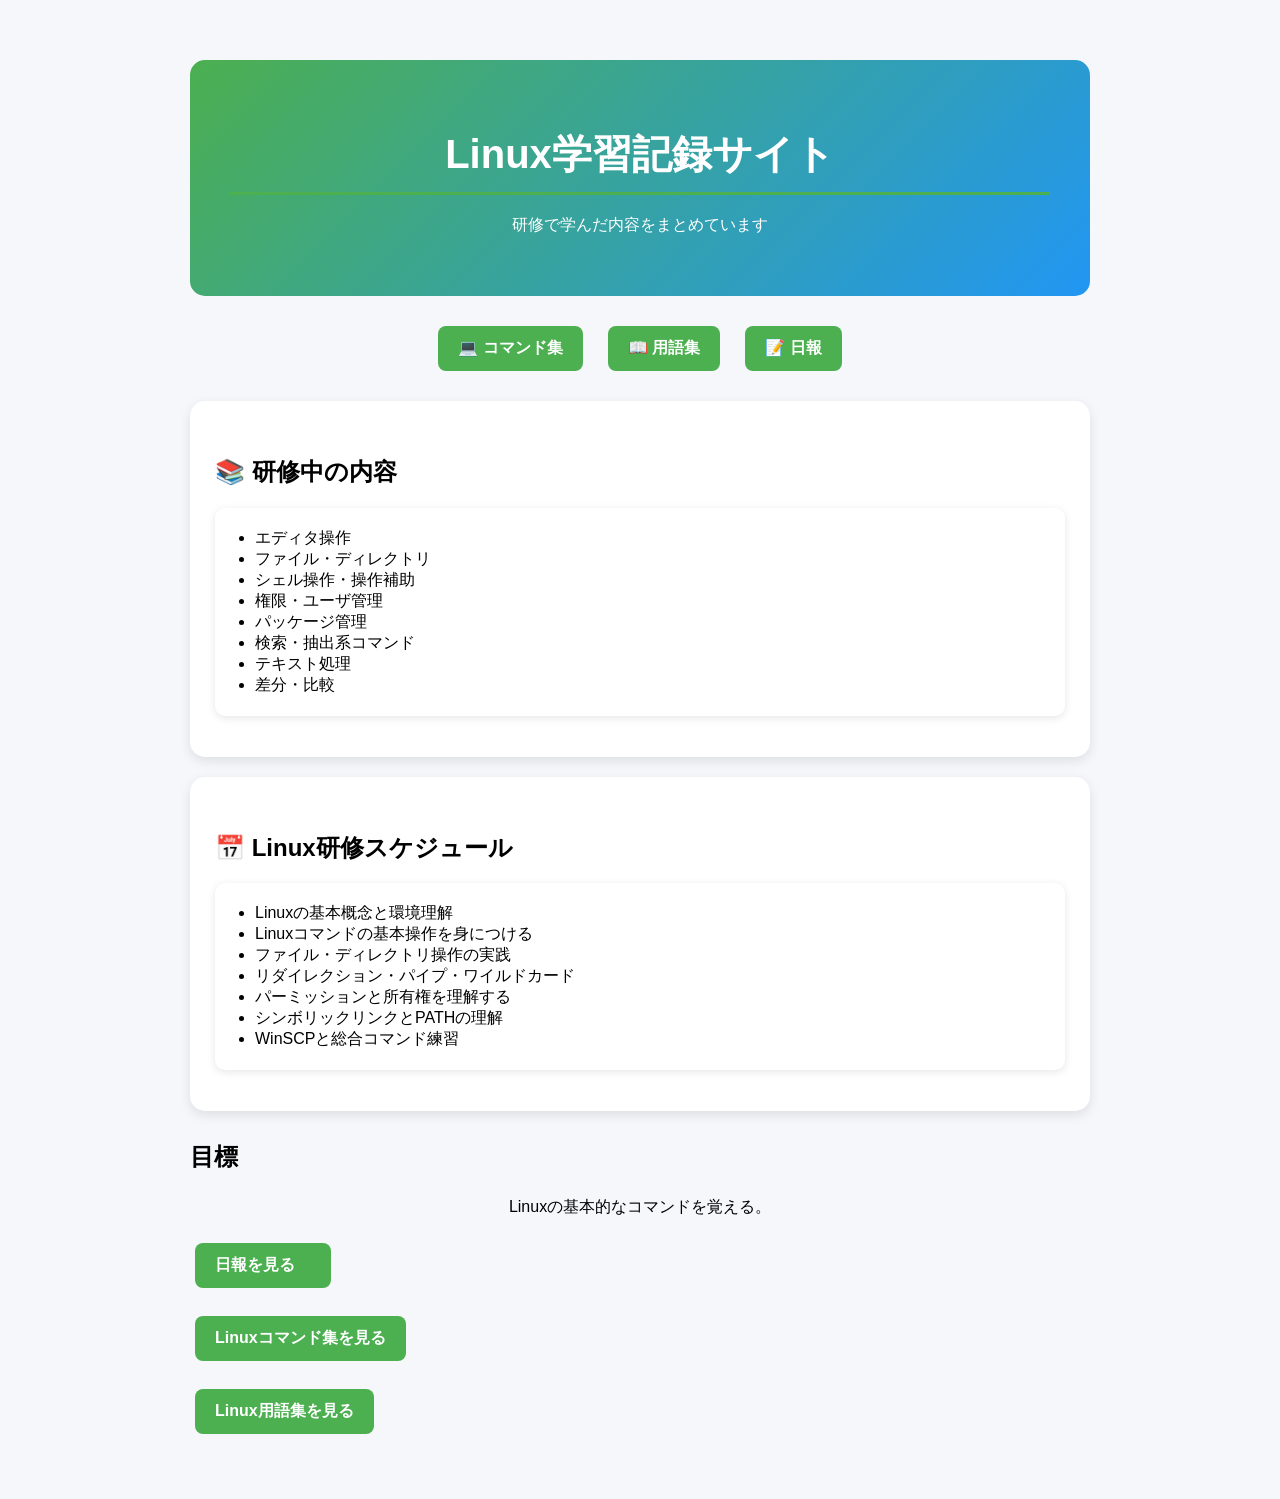
==== index.html @ 24eb8bca "Add files via upload" ====
<!DOCTYPE html>
<html lang="ja">
<head>
  <meta charset="UTF-8">
    <title>Linux学習記録</title>
    <link rel="stylesheet" href="style.css">   
    
</head>
<body>
<div class="header">
    <h1>Linux学習記録サイト</h1>
    <p>研修で学んだ内容をまとめています</p>
</div>
<div class="menu">
    <a href="command.html">💻 コマンド集</a>
    <a href="glossary.html">📖 用語集</a>
    <a href="report.html">📝 日報</a>
</div>
<div class="card">
    <h2>📚 研修中の内容</h2>

    <ul>
        <li>エディタ操作</li>
        <li>ファイル・ディレクトリ</li>
        <li>シェル操作・操作補助</li>
        <li>権限・ユーザ管理</li>
        <li>パッケージ管理</li>
        <li>検索・抽出系コマンド</li>
        <li>テキスト処理</li>
        <li>差分・比較</li>

</div>        
<div class="card">
    <h2>📅 Linux研修スケジュール</h2>

<ul>
    <li>Linuxの基本概念と環境理解</li>
    <li>Linuxコマンドの基本操作を身につける</li>
    <li>ファイル・ディレクトリ操作の実践</li>
    <li>リダイレクション・パイプ・ワイルドカード</li>
    <li>パーミッションと所有権を理解する</li>
    <li>シンボリックリンクとPATHの理解</li>
    <li>WinSCPと総合コマンド練習</li>
</ul>
</div>
    </table>

    <h2>目標</h2>
    <p>Linuxの基本的なコマンドを覚える。</p>

<a href="report.html">日報を見る　</a>

<br><br>

<a href="command.html">Linuxコマンド集を見る</a>
<br><br>

<a href="glossary.html">Linux用語集を見る</a>
</body>
</html>
---- style.css ----
body {
    max-width: 900px;
    margin: 40px auto;
    padding: 20px;
    background-color: #f5f7fa;
    font-family: Arial, sans-serif;
}

h1 {
    text-align: center;
    border-bottom: 3px solid #4CAF50;
    padding-bottom: 10px;
}

h2 {
    margin-top: 30px;
}

p {
    text-align: center;
    line-height: 1.8;
}

ul {
    background: white;
    padding: 20px 40px;
    border-radius: 10px;
    box-shadow: 0 2px 8px rgba(0,0,0,0.1);
}

table {
    width: 100%;
    border-collapse: collapse;
    background: white;
}

th,
td {
    border: 1px solid #ddd;
    padding: 10px;
    text-align: left;
}

th {
    background-color: #4CAF50;
    color: white;
}

tr:nth-child(even) {
    background-color: #f2f2f2;
}

a {
    display: inline-block;
    padding: 10px 15px;
    margin: 5px;
    background-color: #4CAF50;
    color: white;
    text-decoration: none;
    border-radius: 5px;
　　font-weight: bold;
}

a:hover {
    opacity: 0.8;
}

img {
    width: 200px;
    display: block;
    margin: 20px auto;
}

#searchBox {
    width: 300px;
    padding: 8px;
    margin-bottom: 20px;
}
.header {
    background: linear-gradient(135deg, #4CAF50, #2196F3);
    color: white;
    padding: 40px;
    border-radius: 15px;
    text-align: center;
    margin-bottom: 20px;
}

.header h1 {
    font-size: 40px;
    margin-bottom: 10px;
}

.menu {
    display: flex;
    justify-content: center;
    gap: 15px;
    margin: 25px 0;
}

a {
    display: inline-block;
    padding: 12px 20px;
    background-color: #4CAF50;
    color: white;
    text-decoration: none;
    border-radius: 8px;
    font-weight: bold;
    transition: 0.3s;
}

a:hover {
    transform: translateY(-3px);
    opacity: 0.9;
}
.card {
    background: white;
    padding: 25px;
    margin-top: 20px;
    border-radius: 15px;
    box-shadow: 0 4px 12px rgba(0,0,0,0.1);
}
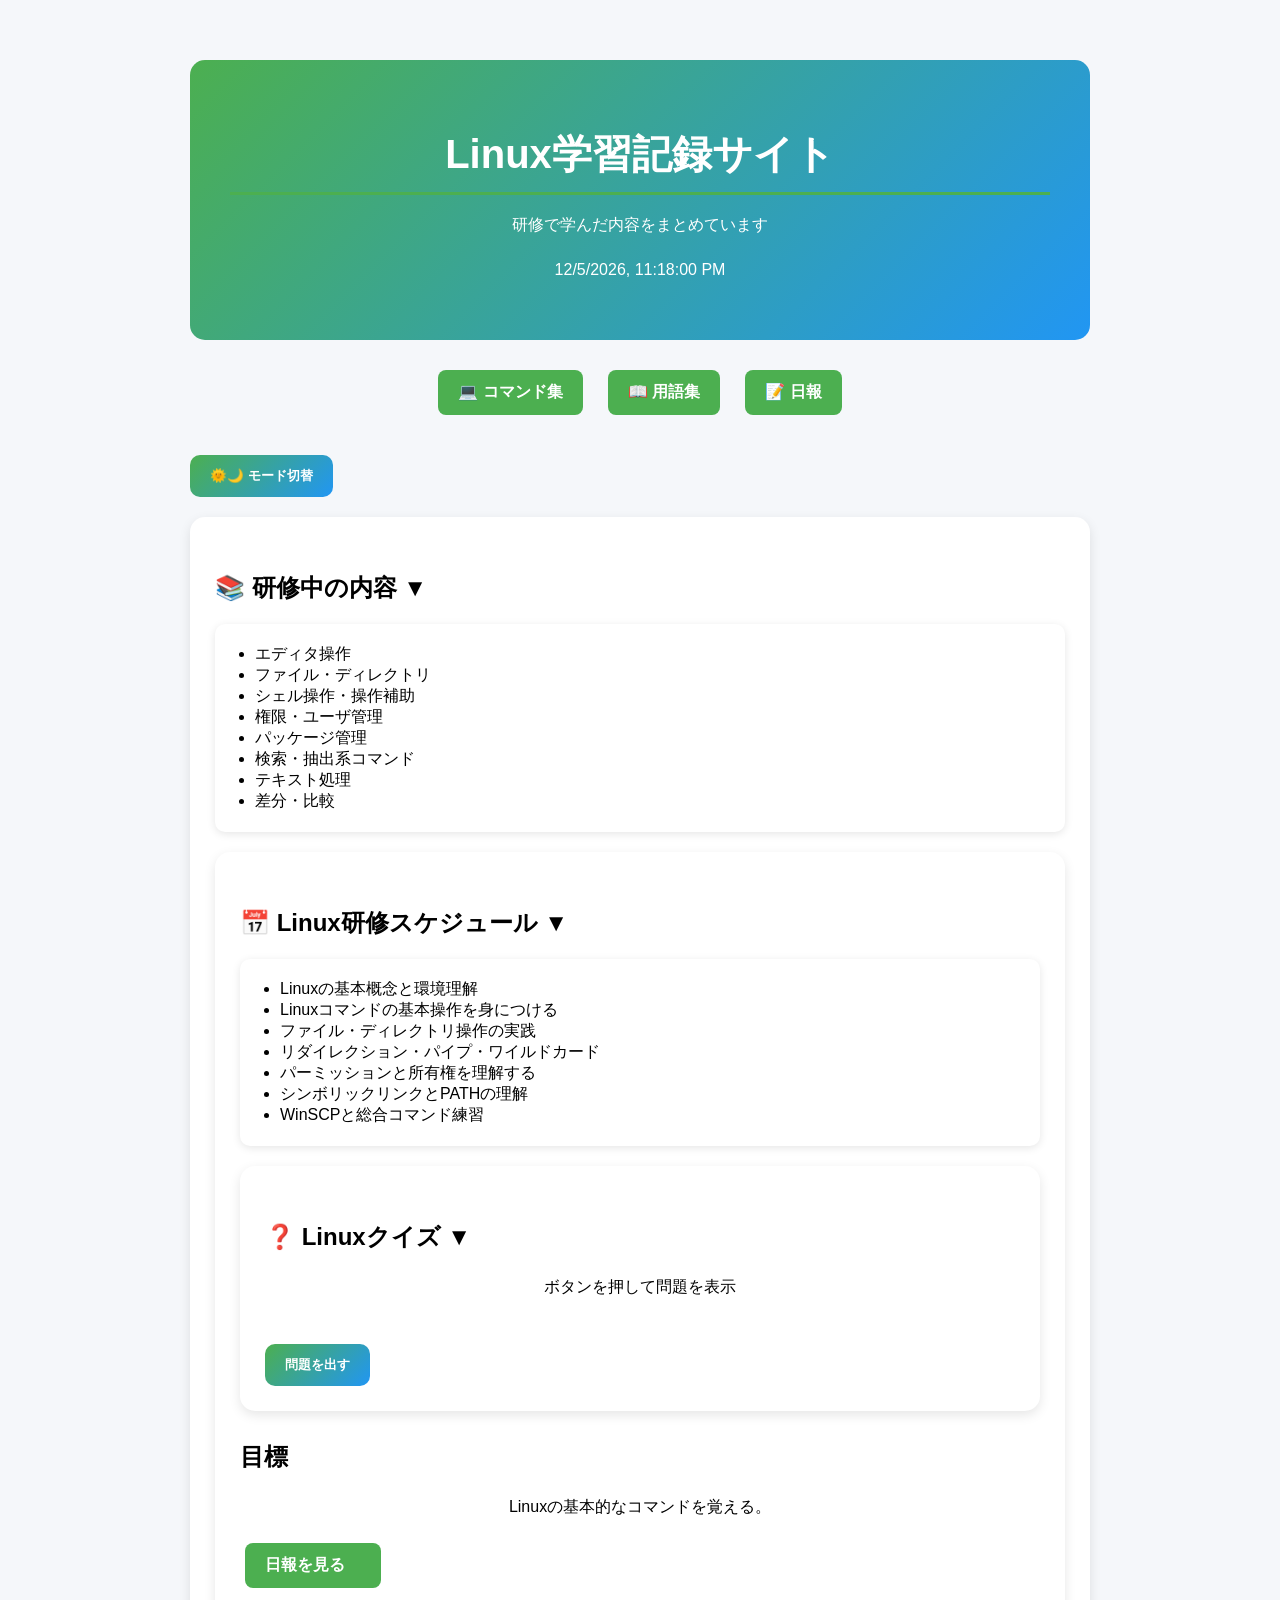
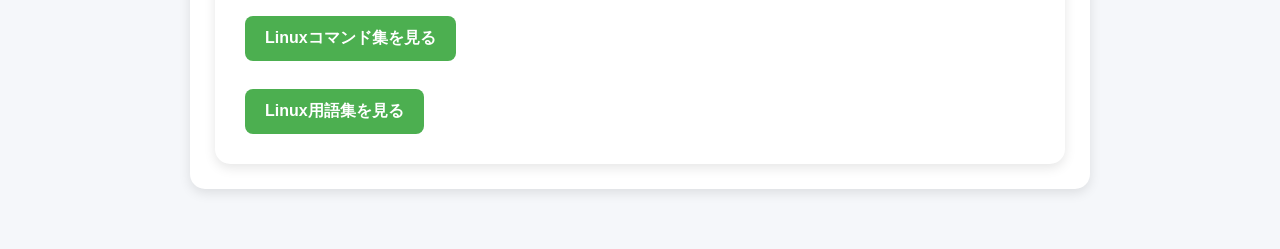
==== commit 1069ffb3: "Add files via upload" ====
--- a/index.html
+++ b/index.html
@@ -10,28 +10,43 @@
 <div class="header">
     <h1>Linux学習記録サイト</h1>
     <p>研修で学んだ内容をまとめています</p>
+
+<p id="clock"></p>
+
 </div>
 <div class="menu">
     <a href="command.html">💻 コマンド集</a>
     <a href="glossary.html">📖 用語集</a>
     <a href="report.html">📝 日報</a>
 </div>
+<button onclick="toggleDarkMode()">
+🌞🌙 モード切替
+</button>
 <div class="card">
-    <h2>📚 研修中の内容</h2>
-
-    <ul>
-        <li>エディタ操作</li>
-        <li>ファイル・ディレクトリ</li>
-        <li>シェル操作・操作補助</li>
-        <li>権限・ユーザ管理</li>
-        <li>パッケージ管理</li>
-        <li>検索・抽出系コマンド</li>
-        <li>テキスト処理</li>
-        <li>差分・比較</li>
+<h2 onclick="toggleMenu('training')">
+📚 研修中の内容 ▼
+</h2>
+
+<div id="training">
+
+<ul>
+    <li>エディタ操作</li>
+    <li>ファイル・ディレクトリ</li>
+    <li>シェル操作・操作補助</li>
+    <li>権限・ユーザ管理</li>
+    <li>パッケージ管理</li>
+    <li>検索・抽出系コマンド</li>
+    <li>テキスト処理</li>
+    <li>差分・比較</li>
+</ul>
 
 </div>        
 <div class="card">
-    <h2>📅 Linux研修スケジュール</h2>
+<h2 onclick="toggleMenu('schedule')">
+📅 Linux研修スケジュール ▼
+</h2>
+
+<div id="schedule">
 
 <ul>
     <li>Linuxの基本概念と環境理解</li>
@@ -42,6 +57,29 @@
     <li>シンボリックリンクとPATHの理解</li>
     <li>WinSCPと総合コマンド練習</li>
 </ul>
+
+</div>
+<div class="card">
+
+<h2 onclick="toggleMenu('quiz')">
+❓ Linuxクイズ ▼
+</h2>
+
+<div id="quiz">
+
+<p id="quizQuestion">
+ボタンを押して問題を表示
+</p>
+
+<div id="choices"></div>
+
+<p id="result"></p>
+
+<button onclick="showQuiz()">問題を出す</button>
+
+
+</div>
+
 </div>
     </table>
 
@@ -56,5 +94,436 @@
 <br><br>
 
 <a href="glossary.html">Linux用語集を見る</a>
+<script>
+
+function toggleDarkMode() {
+    document.body.classList.toggle("dark-mode");
+}
+
+function showCommand() {
+
+    const commands = [
+        "ls ",
+        "pwd ",
+        "cd ",
+        "grep ",
+        "awk ",
+        "sort ",
+        "find ",
+        "tail ",
+        "head ",
+        "mkdir "
+    ];
+
+    const random =
+        commands[Math.floor(Math.random() * commands.length)];
+
+    document.getElementById("randomCommand").innerText =
+        random;
+}
+function updateClock() {
+
+    const now = new Date();
+
+    document.getElementById("clock").innerText =
+        now.toLocaleString();
+}
+
+setInterval(updateClock, 1000);
+
+updateClock();
+
+function toggleMenu(id) {
+
+    let menu = document.getElementById(id);
+
+    if (menu.style.display === "none") {
+        menu.style.display = "block";
+    } else {
+        menu.style.display = "none";
+    }
+}
+const quizzes = [
+
+    {
+        q: "grep の役割は？",
+        choices: [
+            "ディレクトリ作成",
+            "文字列検索",
+            "ファイル削除",
+            "権限変更"
+        ],
+        answer: 1
+    },
+
+    {
+        q: "pwd の役割は？",
+        choices: [
+            "現在地表示",
+            "ファイル検索",
+            "コピー",
+            "並び替え"
+        ],
+        answer: 0
+    },
+
+    {
+        q: "mkdir の役割は？",
+        choices: [
+            "削除",
+            "移動",
+            "ディレクトリ作成",
+            "内容表示"
+        ],
+        answer: 2
+    },
+
+    {
+        q: "sort の役割は？",
+        choices: [
+            "ファイル削除",
+            "並び替え",
+            "権限変更",
+            "検索"
+        ],
+        answer: 1
+    },
+
+    {
+        q: "find の役割は？",
+        choices: [
+            "ファイル検索",
+            "コピー",
+            "表示",
+            "作成"
+        ],
+        answer: 0
+    },
+
+    {
+        q: "ls の役割は？",
+        choices: [
+            "ファイル一覧表示",
+            "移動",
+            "削除",
+            "編集"
+        ],
+        answer: 0
+    },
+
+    {
+        q: "cd の役割は？",
+        choices: [
+            "ディレクトリ作成",
+            "ディレクトリ移動",
+            "削除",
+            "検索"
+        ],
+        answer: 1
+    },
+
+    {
+        q: "cp の役割は？",
+        choices: [
+            "コピー",
+            "削除",
+            "移動",
+            "検索"
+        ],
+        answer: 0
+    },
+
+    {
+        q: "mv の役割は？",
+        choices: [
+            "ファイル移動・名前変更",
+            "削除",
+            "表示",
+            "作成"
+        ],
+        answer: 0
+    },
+
+    {
+        q: "rm の役割は？",
+        choices: [
+            "ファイル削除",
+            "コピー",
+            "表示",
+            "検索"
+        ],
+        answer: 0
+    },
+
+    {
+        q: "cat の役割は？",
+        choices: [
+            "ファイル内容表示",
+            "削除",
+            "移動",
+            "作成"
+        ],
+        answer: 0
+    },
+
+    {
+        q: "head の役割は？",
+        choices: [
+            "末尾表示",
+            "先頭行表示",
+            "検索",
+            "削除"
+        ],
+        answer: 1
+    },
+
+    {
+        q: "tail の役割は？",
+        choices: [
+            "先頭行表示",
+            "末尾行表示",
+            "コピー",
+            "移動"
+        ],
+        answer: 1
+    },
+
+    {
+        q: "touch の役割は？",
+        choices: [
+            "空ファイル作成",
+            "削除",
+            "表示",
+            "検索"
+        ],
+        answer: 0
+    },
+
+    {
+        q: "mkdir -p の役割は？",
+        choices: [
+            "親ディレクトリもまとめて作成",
+            "削除",
+            "表示",
+            "移動"
+        ],
+        answer: 0
+    },
+
+    {
+        q: "chmod の役割は？",
+        choices: [
+            "権限変更",
+            "コピー",
+            "削除",
+            "検索"
+        ],
+        answer: 0
+    },
+
+    {
+        q: "chown の役割は？",
+        choices: [
+            "所有者変更",
+            "表示",
+            "移動",
+            "作成"
+        ],
+        answer: 0
+    },
+
+    {
+        q: "ps の役割は？",
+        choices: [
+            "プロセス表示",
+            "削除",
+            "コピー",
+            "検索"
+        ],
+        answer: 0
+    },
+
+    {
+        q: "top の役割は？",
+        choices: [
+            "リアルタイムプロセス監視",
+            "ファイル作成",
+            "移動",
+            "削除"
+        ],
+        answer: 0
+    },
+
+    {
+        q: "df の役割は？",
+        choices: [
+            "ディスク使用量表示",
+            "コピー",
+            "削除",
+            "検索"
+        ],
+        answer: 0
+    },
+
+    {
+        q: "du の役割は？",
+        choices: [
+            "ディレクトリ容量確認",
+            "表示",
+            "移動",
+            "削除"
+        ],
+        answer: 0
+    },
+
+    {
+        q: "echo の役割は？",
+        choices: [
+            "文字列出力",
+            "削除",
+            "検索",
+            "移動"
+        ],
+        answer: 0
+    },
+
+    {
+        q: "which の役割は？",
+        choices: [
+            "コマンドの場所表示",
+            "削除",
+            "コピー",
+            "作成"
+        ],
+        answer: 0
+    },
+
+    {
+        q: "man の役割は？",
+        choices: [
+            "マニュアル表示",
+            "削除",
+            "移動",
+            "検索"
+        ],
+        answer: 0
+    },
+
+    {
+        q: "history の役割は？",
+        choices: [
+            "コマンド履歴表示",
+            "削除",
+            "コピー",
+            "検索"
+        ],
+        answer: 0
+    },
+
+    {
+        q: "ln -s の役割は？",
+        choices: [
+            "シンボリックリンク作成",
+            "削除",
+            "表示",
+            "移動"
+        ],
+        answer: 0
+    },
+
+    {
+        q: "|（パイプ）の役割は？",
+        choices: [
+            "コマンド結果を次に渡す",
+            "削除",
+            "コピー",
+            "表示"
+        ],
+        answer: 0
+    },
+
+    {
+        q: "> の役割は？",
+        choices: [
+            "出力をファイルに保存",
+            "削除",
+            "移動",
+            "検索"
+        ],
+        answer: 0
+    },
+
+    {
+        q: ">> の役割は？",
+        choices: [
+            "追記して保存",
+            "削除",
+            "コピー",
+            "表示"
+        ],
+        answer: 0
+    }
+
+];
+let currentAnswer = "";
+function showQuiz() {
+
+    const random =
+        quizzes[Math.floor(Math.random() * quizzes.length)];
+
+    document.getElementById("quizQuestion").innerText =
+        random.q;
+
+    document.getElementById("result").innerText = "";
+
+    const choicesDiv =
+        document.getElementById("choices");
+
+    choicesDiv.innerHTML = "";
+
+    random.choices.forEach((choice, index) => {
+
+        const btn = document.createElement("button");
+
+        btn.innerText = choice;
+
+        btn.onclick = function () {
+            checkAnswer(index, random.answer);
+        };
+
+        choicesDiv.appendChild(btn);
+    });
+}
+
+function checkAnswer(selected, correct) {
+
+    if (selected === correct) {
+        document.getElementById("result").innerText = "正解 🎉";
+    } else {
+        document.getElementById("result").innerText = "不正解 ❌";
+    }
+}
+
+
+function checkAnswer(selected, correct) {
+
+    const result = document.getElementById("result");
+
+    if (selected === correct) {
+        result.innerText = "正解 🎉";
+        result.style.color = "#2e7d32";
+
+        result.style.transform = "scale(1.2)";
+        setTimeout(() => {
+            result.style.transform = "scale(1)";
+        }, 200);
+
+    } else {
+        result.innerText = "不正解 ❌";
+        result.style.color = "#c62828";
+    }
+}
+</script>
 </body>
 </html>
+
--- a/style.css
+++ b/style.css
@@ -119,3 +119,108 @@
     border-radius: 15px;
     box-shadow: 0 4px 12px rgba(0,0,0,0.1);
 }
+.dark-mode {
+    background-color: #1e1e1e;
+    color: white;
+}
+
+.dark-mode .card {
+    background-color: #2d2d2d;
+}
+
+.dark-mode table {
+    background-color: #2d2d2d;
+    color: white;
+}
+
+.dark-mode ul {
+    background-color: #2d2d2d;
+}
+
+.dark-mode th {
+    background-color: #2196F3;
+}
+button {
+    padding: 12px 20px;
+    border: none;
+    border-radius: 8px;
+    background-color: #2196F3;
+    color: white;
+    cursor: pointer;
+    font-weight: bold;
+}
+
+button:hover {
+    opacity: 0.9;
+}
+h2 {
+    cursor: pointer;
+}
+
+h2:hover {
+    color: #2196F3;
+}
+
+#choices {
+    display: flex;
+    flex-direction: column;
+    gap: 10px;
+    margin-top: 10px;
+}
+#choices button {
+    width: 100%;
+    padding: 12px;
+    font-size: 16px;
+    border-radius: 10px;
+    border: 1px solid #ccc;
+    background-color: white;
+    cursor: pointer;
+    transition: 0.2s;
+}
+#choices button:hover {
+    background-color: #4CAF50;
+    color: white;
+    transform: scale(1.02);
+}
+button {
+    padding: 12px 20px;
+    border: none;
+    border-radius: 10px;
+    background: linear-gradient(135deg, #4CAF50, #2196F3);
+    color: white;
+    font-weight: bold;
+    cursor: pointer;
+    transition: 0.3s;
+    margin-top: 10px;
+}
+button:hover {
+    transform: translateY(-2px);
+    opacity: 0.9;
+}
+
+
+
+
+#choices button {
+    width: 100%;
+    padding: 12px;
+    margin-bottom: 8px;
+    background-color: #4CAF50;
+    color: white;
+    border: none;
+    border-radius: 10px;
+    font-size: 15px;
+}
+#choices button:hover {
+    background-color: #45a049;
+}
+#choices button {
+    background: #4CAF50 !important;
+    color: white !important;
+}
+#choices button:active {
+    transform: scale(0.96);
+}
+#choices button {
+    transition: 0.15s;
+}
